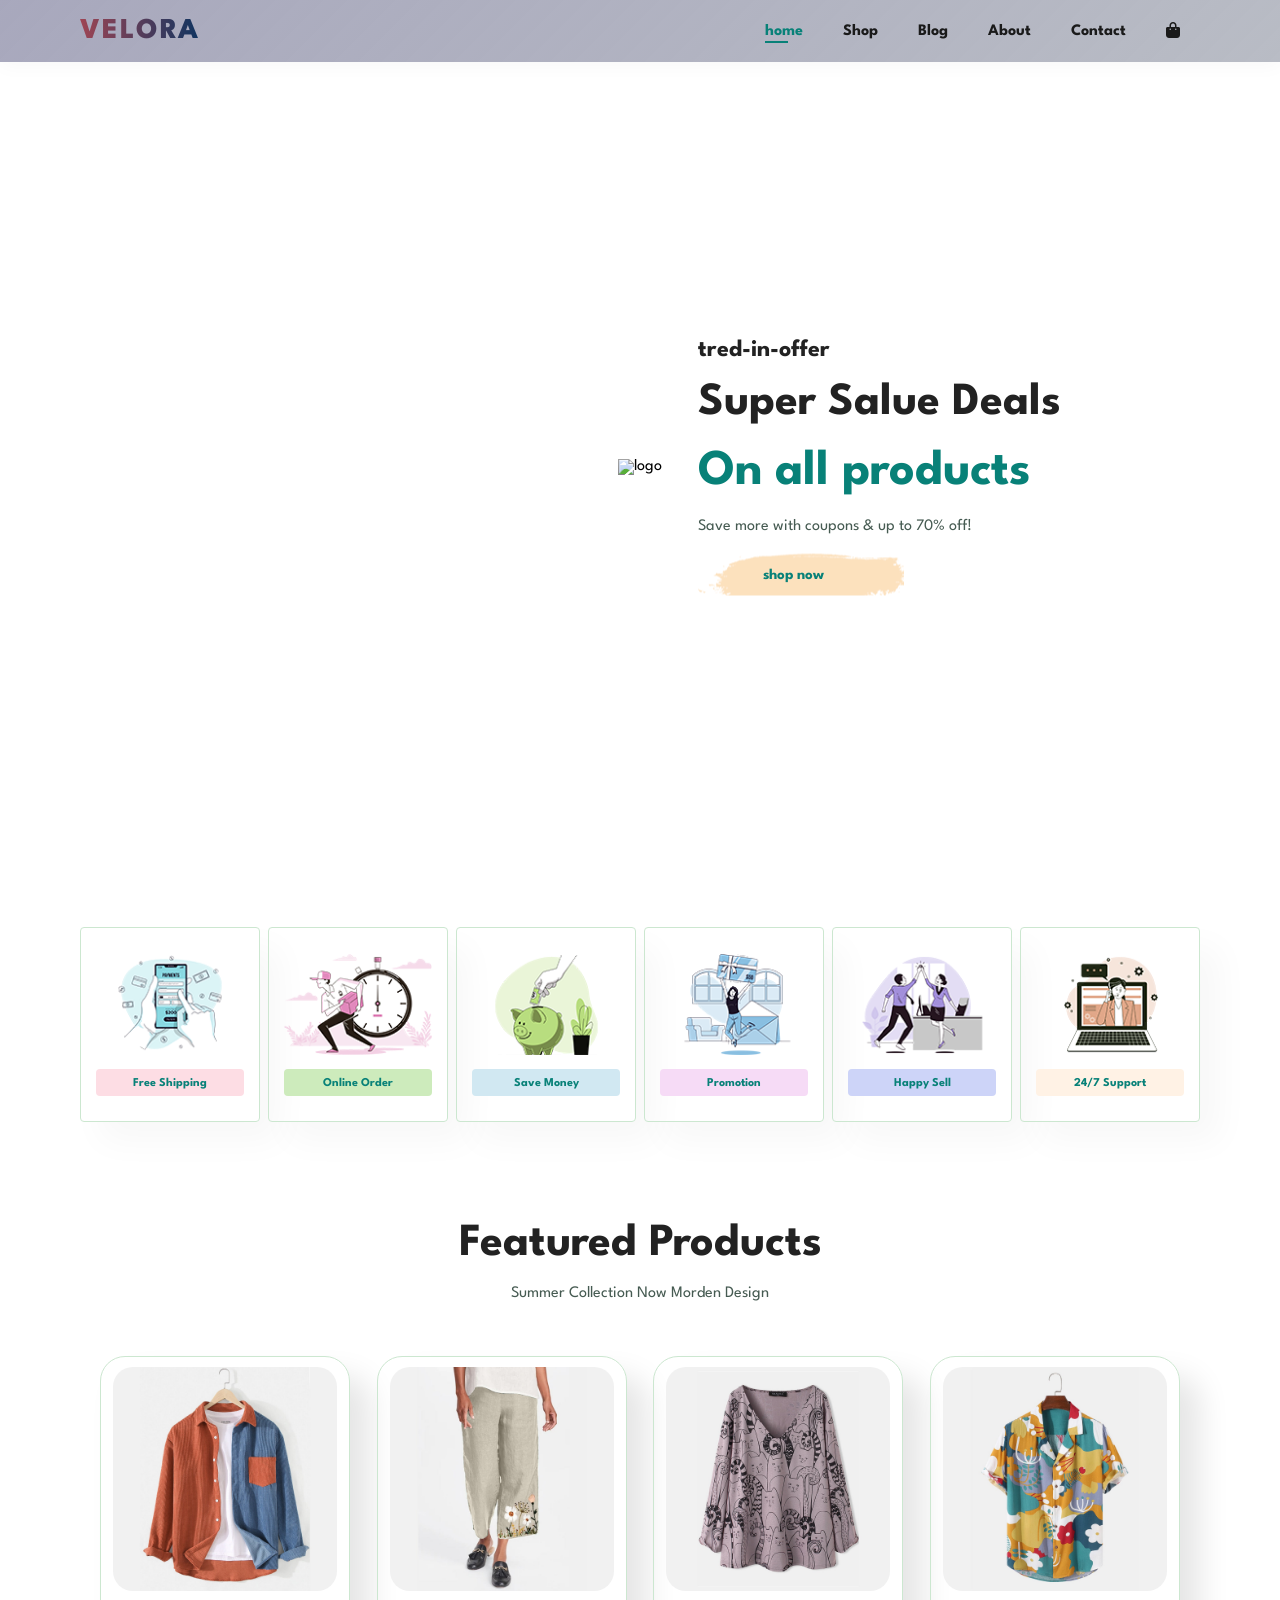
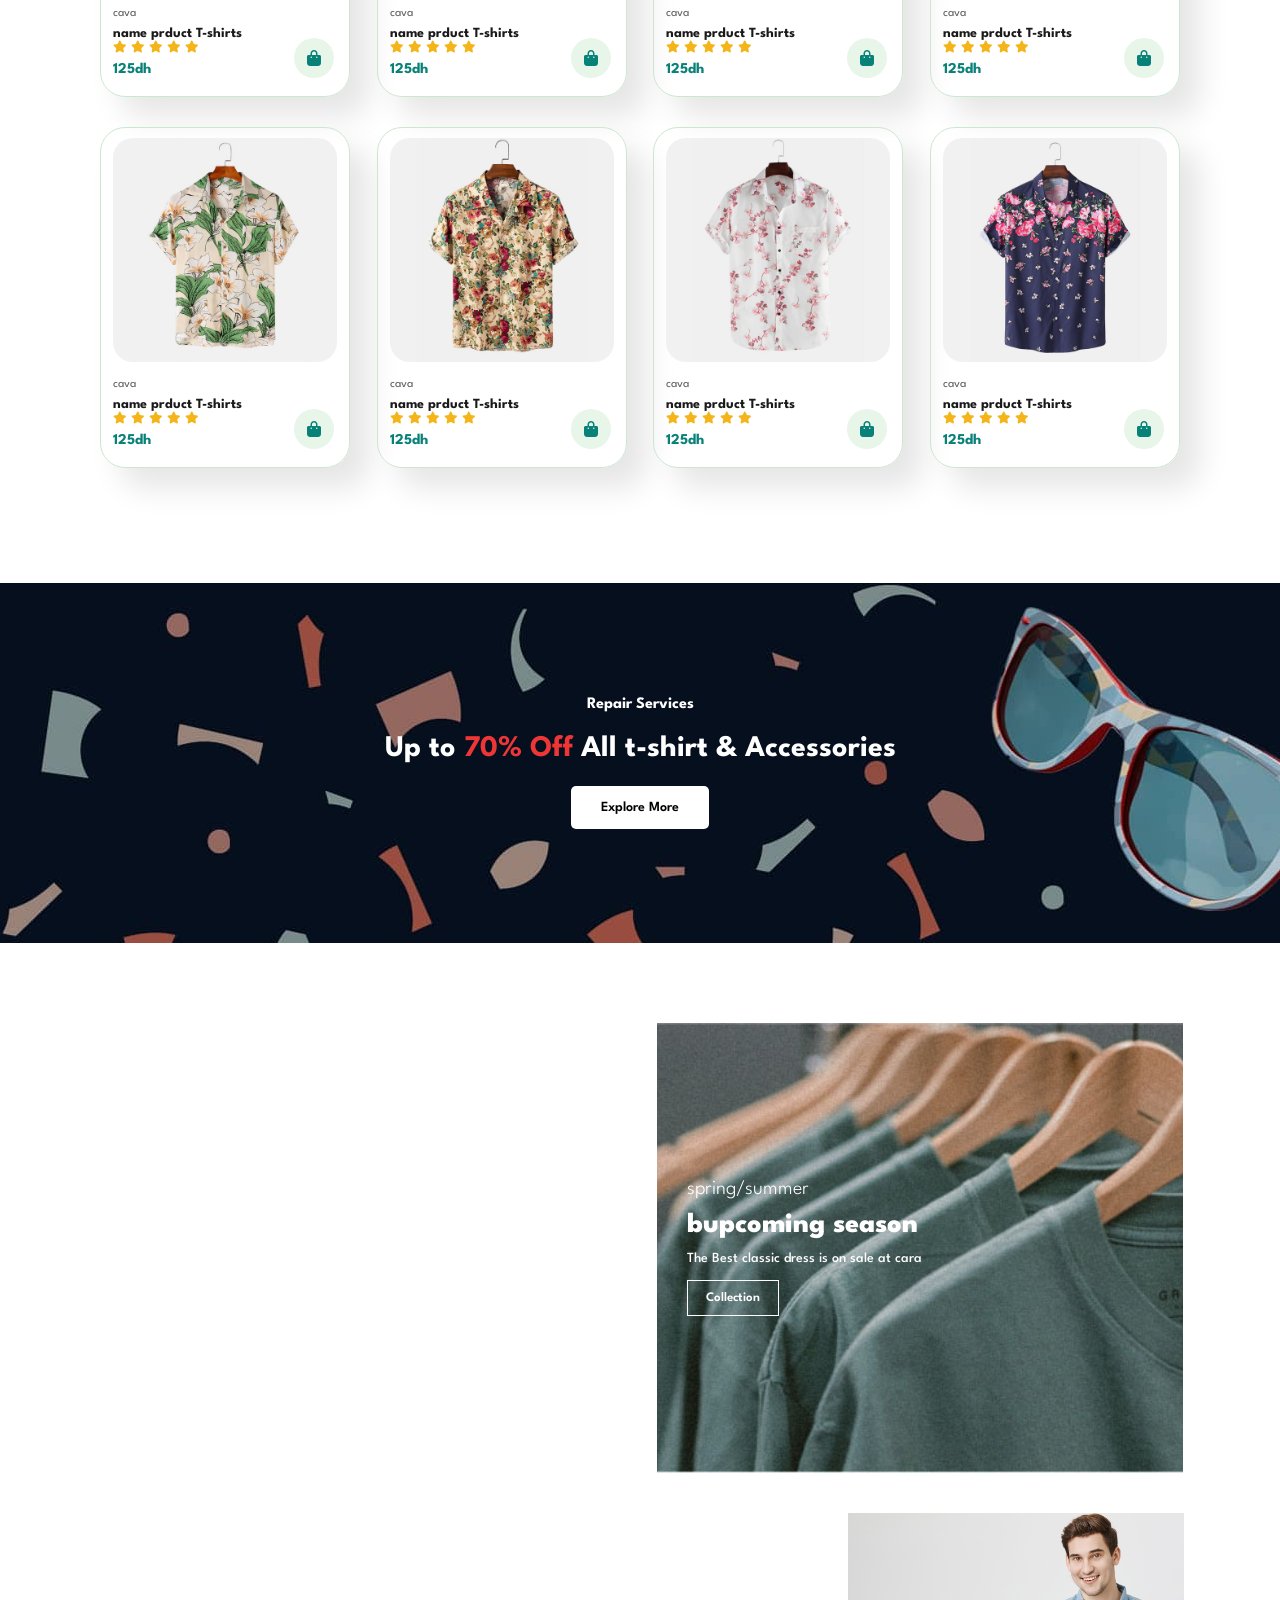
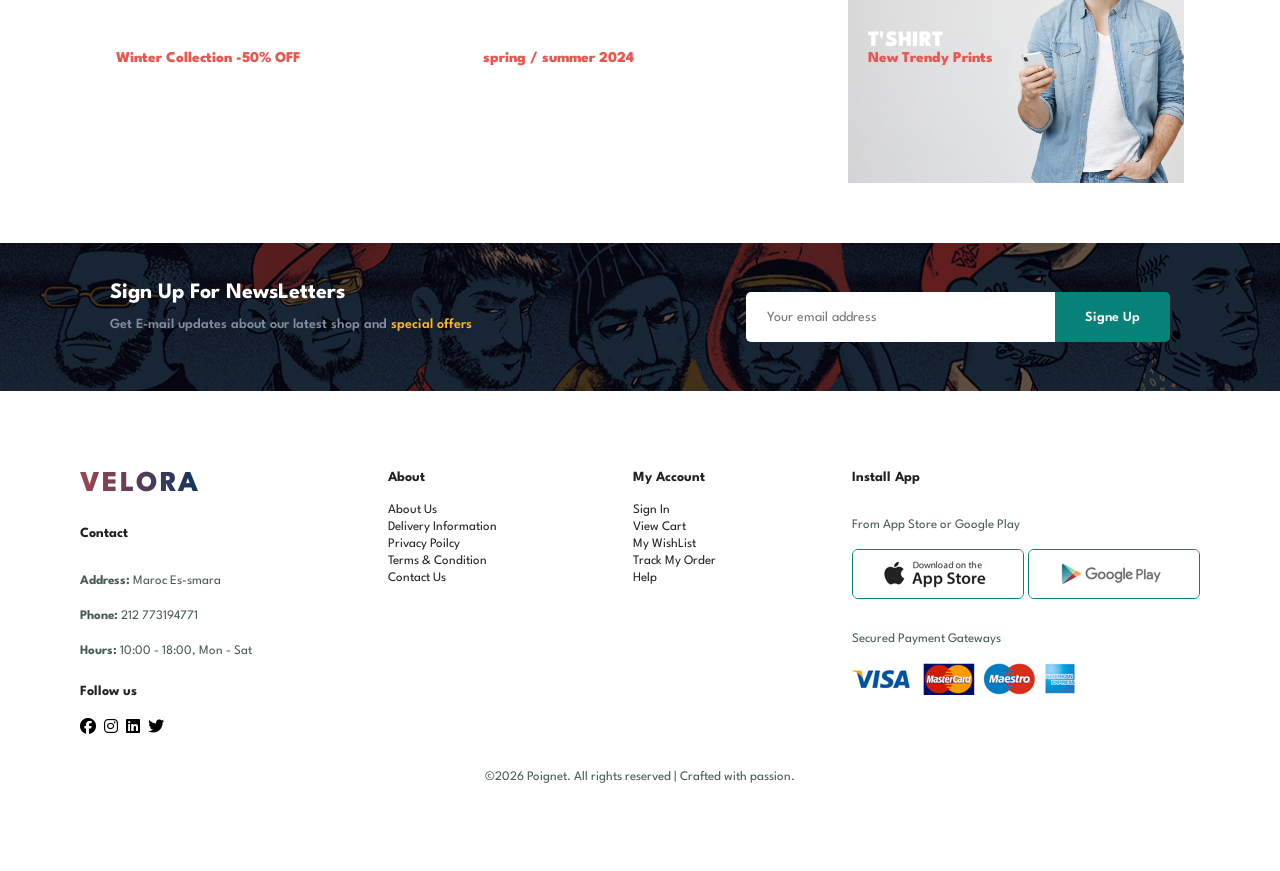
==== MarketHub/index.html @ 538d45f8 "VELORA" ====
<!DOCTYPE html>
<html lang="en">
  <head>
    <meta charset="UTF-8" />
    <meta http-equiv="X-UA-Compatible" content="IE=edge" />
    <meta name="viewport" content="width=device-width, initial-scale=1.0" />
    <title>Market hub</title>
    <!-- font-awesome cdn -->
    <link
      rel="stylesheet"
      href="https://cdnjs.cloudflare.com/ajax/libs/font-awesome/6.5.1/css/all.min.css"
    />
    <!-- favicon -->
    <link rel="icon" href="../img/favicon.ico" />
    <!-- css style -->
    <link rel="stylesheet" href="./CSS/style.css" />
  </head>

  <body>
    <!-- Header -->
    <header id="header">
      <a href="#" class="logo">Velora</a>
      <nav>
        <ul id="navbar">
             <li><a class="active" href="index (1).html ">home</a></li>
             <li><a href="subpages/shop.html">Shop</a></li>
             <li><a href="subpages/blog.html">Blog</a></li>
             <li><a href="subpages/about.html">About</a></li>
             <li><a href="subpages/contact.html">Contact</a></li>
             <li><a href="subpages/cart.html">
              <i class="fa-solid fa-bag-shopping head-cart"></i>
            </a></li>
            <a href="#" id="close"><i class="fa-solid fa-xmark"></i></a>

        </ul>
      </nav>
      <div id="mobile">
        <a href="subpages/cart.html">
              <i class="fa-solid fa-bag-shopping head-cart"></i>
        </a>
        <i id="bar" class="fa-solid fa-bars"></i>
      </div>
    </header>
    <!-- Hero Section -->
    <section id="img-slider">
      <div class="slide active">
        <img src="img/img1.jpg" alt="logo">
        <div class="info">
          <h4 class="select-none">tred-in-offer</h4>
          <h2 class="select-none">Super Salue Deals</h2>
          <h1 class="select-none">On all products</h1>
          <p class="select-none">Save more with coupons & up to 70% off!</p>
          <button>shop now</button>
        </div>
      </div>
    </section>
    <!-- Feature Section -->
    <section id="feature" class="section-p1">
      <div class="fe-box">
        <img src="img/features/f1.png" alt="">
        <h6>Free Shipping</h6>
      </div>
      <div class="fe-box">
        <img src="img/features/f2.png" alt="">
        <h6>Online Order</h6>
      </div>
      <div class="fe-box">
        <img src="img/features/f3.png" alt="">
        <h6>Save Money</h6>
      </div>
      <div class="fe-box">
        <img src="img/features/f4.png" alt="">
        <h6>Promotion</h6>
      </div>
      <div class="fe-box">
        <img src="img/features/f5.png" alt="">
        <h6>Happy Sell</h6>
      </div>
      <div class="fe-box">
        <img src="img/features/f6.png" alt="">
        <h6>24/7 Support</h6>
      </div>
    </section>
    <!-- Products -->
    <section id="product1" class="section-p1">
      <h2>Featured Products</h2>
      <p>Summer Collection Now Morden Design</p>
      <div class="pro-container">
        <div class="pro">
          <img src="img/products/f6.jpg" alt="">
          <div class="des">
            <span>cava</span>
            <h5>name prduct T-shirts</h5>
            <div class="star">
              <i class="fa-solid fa-star"></i>
              <i class="fa-solid fa-star"></i>
              <i class="fa-solid fa-star"></i>
              <i class="fa-solid fa-star"></i>
              <i class="fa-solid fa-star"></i>
            </div>
            <h4>125dh</h4>
          </div>
          <a href="subpages/cart.html" class="cart"><i class="fa-solid fa-bag-shopping"></i></a>
        </div>
        <div class="pro">
          <img src="img/products/f7.jpg" alt="">
          <div class="des">
            <span>cava</span>
            <h5>name prduct T-shirts</h5>
            <div class="star">
              <i class="fa-solid fa-star"></i>
              <i class="fa-solid fa-star"></i>
              <i class="fa-solid fa-star"></i>
              <i class="fa-solid fa-star"></i>
              <i class="fa-solid fa-star"></i>
            </div>
            <h4>125dh</h4>
          </div>
          <a href="subpages/cart.html"><i class="fa-solid fa-bag-shopping"></i></a>
        </div>
        <div class="pro">
          <img src="img/products/f8.jpg" alt="">
          <div class="des">
            <span>cava</span>
            <h5>name prduct T-shirts</h5>
            <div class="star">
              <i class="fa-solid fa-star"></i>
              <i class="fa-solid fa-star"></i>
              <i class="fa-solid fa-star"></i>
              <i class="fa-solid fa-star"></i>
              <i class="fa-solid fa-star"></i>
            </div>
            <h4>125dh</h4>
          </div>
          <a href="subpages/cart.html"><i class="fa-solid fa-bag-shopping"></i></a>
        </div>
        <div class="pro">
          <img src="img/products/f1.jpg" alt="">
          <div class="des">
            <span>cava</span>
            <h5>name prduct T-shirts</h5>
            <div class="star">
              <i class="fa-solid fa-star"></i>
              <i class="fa-solid fa-star"></i>
              <i class="fa-solid fa-star"></i>
              <i class="fa-solid fa-star"></i>
              <i class="fa-solid fa-star"></i>
            </div>
            <h4>125dh</h4>
          </div>
          <a href="subpages/cart.html"><i class="fa-solid fa-bag-shopping"></i></a>
        </div>
        <div class="pro">
          <img src="img/products/f2.jpg" alt="">
          <div class="des">
            <span>cava</span>
            <h5>name prduct T-shirts</h5>
            <div class="star">
              <i class="fa-solid fa-star"></i>
              <i class="fa-solid fa-star"></i>
              <i class="fa-solid fa-star"></i>
              <i class="fa-solid fa-star"></i>
              <i class="fa-solid fa-star"></i>
            </div>
            <h4>125dh</h4>
          </div>
          <a href="subpages/cart.html"><i class="fa-solid fa-bag-shopping"></i></a>
        </div>
        <div class="pro">
          <img src="img/products/f3.jpg" alt="">
          <div class="des">
            <span>cava</span>
            <h5>name prduct T-shirts</h5>
            <div class="star">
              <i class="fa-solid fa-star"></i>
              <i class="fa-solid fa-star"></i>
              <i class="fa-solid fa-star"></i>
              <i class="fa-solid fa-star"></i>
              <i class="fa-solid fa-star"></i>
            </div>
            <h4>125dh</h4>
          </div>
          <a href="subpages/cart.html"><i class="fa-solid fa-bag-shopping"></i></a>
        </div>
        <div class="pro">
          <img src="img/products/f4.jpg" alt="">
          <div class="des">
            <span>cava</span>
            <h5>name prduct T-shirts</h5>
            <div class="star">
              <i class="fa-solid fa-star"></i>
              <i class="fa-solid fa-star"></i>
              <i class="fa-solid fa-star"></i>
              <i class="fa-solid fa-star"></i>
              <i class="fa-solid fa-star"></i>
            </div>
            <h4>125dh</h4>
          </div>
          <a href="subpages/cart.html"><i class="fa-solid fa-bag-shopping"></i></a>
        </div>
        <div class="pro">
          <img src="img/products/f5.jpg" alt="">
          <div class="des">
            <span>cava</span>
            <h5>name prduct T-shirts</h5>
            <div class="star">
              <i class="fa-solid fa-star"></i>
              <i class="fa-solid fa-star"></i>
              <i class="fa-solid fa-star"></i>
              <i class="fa-solid fa-star"></i>
              <i class="fa-solid fa-star"></i>
            </div>
            <h4>125dh</h4>
          </div>
          <a href="subpages/cart.html"><i class="fa-solid fa-bag-shopping"></i></a>
        </div>
      </div>
    </section>
    <!-- Call to Action -->
    <section id="banner" class="section-m1">
      <h4>Repair Services</h4>
      <h2>Up to<span> 70% Off</span> All t-shirt & Accessories</h2>
      <button class="normal">Explore More</button>
    </section>
    <!--Small Banner  -->
    <section id="sm-banner" class="section-p1">
      <div class="banner-box">
        <h4>crazy deals</h4>
        <h2>buy 1 get 1 free</h2>
        <span>The Best classic dress is on sale at cara</span>
        <button class="white">Learn More</button>
      </div>
      <div class="banner-box">
        <h4>spring/summer</h4>
        <h2>bupcoming season</h2>
        <span>The Best classic dress is on sale at cara</span>
        <button class="white">Collection</button>
      </div>
    </section>
    <!-- Feauture Banner -->
    <section id="banner3">
      <div class="banner-box">
        <h4>SEASON SALE</h4>
        <h3>Winter Collection -50% OFF</h3>
      </div>
      <div class="banner-box">
        <h4>NEW FOOTWEAR COLLECTION</h4>
        <h3>spring / summer 2024</h3>
      </div>
      <div class="banner-box">
        <h4>T'SHIRT</h4>
        <h3>New Trendy Prints</h3>
      </div>
    </section>
    <!-- NewsLetter -->
    <section id="newsletter" class="section-p1 section-m1">
      <div class="newstext">
        <h4>Sign Up For NewsLetters</h4>
      <p>Get E-mail updates about our latest shop and 
        <span>special offers</span></p>
      </div>
      <form class="form">
        <input type="email" placeholder="Your email address">
        <button class="normal" type="submit">Signe Up</button>
      </form>

    </section>
    <!-- Footer Deja wajd hit fih bzaf tl content -->
    <footer class="section-p1">
      <div class="col">
        <a href="#" class="logo">Velora</a>
        <h4>Contact</h4>
        <p>
          <strong>Address:</strong> Maroc Es-smara
        </p>
        <p><strong>Phone:</strong> 212 773194771</p>
        <p><strong>Hours:</strong> 10:00 - 18:00, Mon - Sat</p>

        <div class="follow">
          <h4>Follow us</h4>
          <div class="icon">
            <i class="fa-brands fa-facebook" aria-hidden="true"></i>
            <i class="fa-brands fa-instagram" aria-hidden="true"></i>
            <i class="fa-brands fa-linkedin" aria-hidden="true"></i>
            <i class="fa-brands fa-twitter" aria-hidden="true"></i>
          </div>
        </div>
      </div>

      <div class="col">
        <h4>About</h4>
        <a href="./subpages/about.html">About Us</a>
        <a href="./subpages/blog.html">Delivery Information</a>
        <a href="./subpages/blog.html">Privacy Poilcy</a>
        <a href="./subpages/blog.html">Terms &amp; Condition</a>
        <a href="./subpages/contact.html">Contact Us</a>
      </div>
      <div class="col">
        <h4>My Account</h4>
        <a href="#newsLetter">Sign In</a>
        <a href="./subpages/cart.html">View Cart</a>
        <a href="./subpages/shop.html">My WishList</a>
        <a href="./subpages/sproduct.html">Track My Order</a>
        <a href="./subpages/contact.html">Help</a>
      </div>

      <div class="col install">
        <h4>Install App</h4>
        <p>From App Store or Google Play</p>
        <div class="row">
          <img src="./img/pay/app.jpg" alt="app" />
          <img src="./img/pay/play.jpg" alt="play" />
        </div>
        <p>Secured Payment Gateways</p>
        <img src="./img/pay/pay.png" alt="pay" />
      </div>
      <div class="copyright">
        <p>©2026 Poignet. All rights reserved | Crafted with passion.</p>
      </div>
    </footer>
  </body>
</html>
---- MarketHub/CSS/style.css ----
/* google font */
@import url('https://fonts.googleapis.com/css2?family=Spartan:wght@100;200;300;400;500;600;700;800;900&display=swap');

:root {
  --primary-color: #088178;  
}

* {
  margin: 0;
  padding: 0;
  box-sizing: border-box;
  font-family: 'Spartan', sans-serif;
}

html {
  scroll-behavior: smooth;
}

/********** Global Styles ************/

h1 {
  font-size: 3.125rem;
  line-height: 4rem;
  color: #222;
}

h2 {
  font-size: 2.875rem;
  line-height: 3.375rem;
  color: #222;
}

h4 {
  font-size: 1.5rem;
  color: #222;
}

h6 {
  font-weight: 700;
  font-size: 12px;
}

p {
  font-size: 16px;
  color: #465b52;
  margin: 15px 0 20px 0;
}

a {
  text-decoration: none;
}

.section-p1 {
  padding: 40px 80px;
}

.section-m1 {
  margin: 40px 0;
}

button.normal {
  font-size: 14px;
  font-weight: 600;
  padding: 15px 30px;
  color: #000;
  background-color: #fff;
  border-radius: 5px;
  cursor: pointer;
  border: none;
  outline: none;
  transition: all 0.3s ease;
}

button.white {
  font-size: 13px;
  font-weight: 600;
  padding: 11px 18px;
  color: #ffffff;
  background-color: transparent;
  cursor: pointer;
  border: 1px solid white;
  outline: none;
  transition: all 0.3s ease;
}

/* header section */
#header{
  display: flex;
  justify-content: space-between;
  align-items: center;
  padding: 18px 80px;
  background: linear-gradient(135deg,#58588085,#16213e4d);
  box-shadow: 0 4px 20px rgba(0, 0, 0, 0.03);
  position: sticky;
  top: 0;
  left: 0;
  z-index: 999;
}
.logo{
  font-size: 1.8rem;
  text-decoration: none;
  font-weight: 800;
  background: linear-gradient(90deg,#9e4554,#0f3460);
  text-transform: uppercase;
  letter-spacing: 2px;
  -webkit-background-clip: text;
  -webkit-text-fill-color: transparent;
}
/*navbar*/
#navbar{
  display: flex;
  justify-content: center;
  align-items: center;
}

#navbar li{
  list-style: none;
  padding: 0 20px;
  position: relative;
}

#navbar li a{
  font-size: 1rem;
  font-weight: 700;
  color:#1a1a1a ;
  transition: all 0.3s ease;
}

#navbar li a:hover,
#navbar li a.active{
  color: var(--primary-color);
}

#navbar li a:hover::after,
#navbar li a.active::after{
  content: '';
  width: 30%;
  height: 2px;
  position: absolute;
  bottom: -4px;
  left: 20px;
  background-color: var(--primary-color);
}

.head-cart{
  font: 1.3rem;
}

#mobile{
  display: none;
}

#close{
  display: none;
}
/* hero section */
#img-slider{
  height: 90vh;
  width: 100%;
  display: flex;
  justify-content: center;
  align-items: center;
  position: relative;
  overflow: hidden;
}
#img-slider .slide img{
  object-fit: cover;
  width: 100vw;
  height: 100vh;
  object-position: top right;
  position: relative;
}
#img-slider .slide .info{
  position: absolute;
  top: 50%;
  transform: translateY(-50%);
  display: flex;
  flex-direction: column;
  align-items: flex-start;
  justify-content: center;
  z-index: 1;
  padding: 0 80px;
}
.select-none{
  user-select: none;
}
#img-slider .slide .info h4{
  padding-bottom: 15px;
}

#img-slider .slide .info h1{
  color: var(--primary-color);
  padding-top: 10px;
}
#img-slider .slide .info button{
  background: url(../img/button.png);
  background-color: transparent;
  color: var(--primary-color);
  border: 0;
  padding: 14px 80px 14px 65px;
  font-size: 15px;
  font-weight: 700;
  cursor: pointer;
}
/*feature section*/
#feature{
  display: flex;
  justify-content: space-between;
  align-items: center;
  flex-wrap: wrap;
}
#feature .fe-box{
  width: 180px;
  text-align: center;
  padding: 25px 15px;
  box-shadow: 20px 20px 34px rgba(0, 0, 0, 0.03);
  border: 1px solid #cce7d0;
  border-radius: 4px;
  margin: 15px 0;
  cursor: pointer;
  transition: all 0.3s linear;
}
#feature .fe-box:hover{
  box-shadow: 10px 10px 54px rgba(70, 62, 212, 0.1);
  
}

#feature .fe-box img{
  width: 100%;
  margin-bottom: 10px;
}
#feature .fe-box h6{
  padding: 9px 8px 6px;
  background-color: #fddde4;
  border-radius: 4px;
  color: var(--primary-color);
  line-height: 1;
}
#feature .fe-box:nth-child(2) h6{
  background-color: #cdebbc;
}
#feature .fe-box:nth-child(3) h6{
  background-color: #d1e8f2;
}
#feature .fe-box:nth-child(4) h6{
  background-color: #f6dbf6;
}
#feature .fe-box:nth-child(5) h6{
  background-color: #cdd4f8;
}
#feature .fe-box:nth-child(6) h6{
  background-color: #fff2e5;
}
/* product section */
#product1{
  text-align: center;
}
#product1 .pro-container{
  padding: 20px;
  display: flex;
  justify-content: space-between;
  align-items: center;
  flex-wrap: wrap;
}
#product1 .pro-container .pro{
  width: 23%;
  min-width: 250px;
  padding: 10px 12px;
  border: 1px solid #cce7d0;
  border-radius: 25px;
  cursor: pointer;
  box-shadow: 20px 20px 30px rgba(0, 0, 0, 0.1);
  margin: 15px 0;
  transition: all 0.3s linear;
  position: relative;
}
#product1 .pro-container .pro:hover{
  box-shadow:20px 20px 30px rgba(0, 0, 0, 0.14) ;
}
#product1 .pro-container .pro img{
  width: 100%;
  border-radius: 20px;
}
#product1 .pro .des{
  text-align: start;
  padding: 10px 0;

}
#product1 .pro .des span{
  color: #606063;
  font-size: 12px;
}

#product1 .pro .des h5{
  padding-top: 7px;
  color: #1a1a1a;
  font-size: 14px;
}
#product1 .pro .des i{
  font-size: 12px;
  color: rgb(243, 181, 25);
}
#product1 .pro .des h4{
  padding-top: 7px;
  font-size: 15px;
  font-weight: 700;
  color: var(--primary-color);
}
#product1 .pro a i{
   width: 40px;
   height: 40px;
   line-height: 40px;
   background-color:#e8f6ea;
   color: var(--primary-color);
   border-radius: 50px;
   position: absolute;
   bottom: 18px;
   right: 15px;
}
/* call to action*/
#banner{
  background: url(../img/banner/b2.jpg) center/cover;
  width: 100%;
  height: 40vh;
  text-align: center;
  display: flex;
  flex-direction: column;
  align-items: center;
  justify-content: center;
}
#banner h4{
  color: white;
  font-size: 16px;
}

#banner h2{
  color: white;
  font-size: 30px;
  padding: 10px 0;

}

#banner h2 span{
  color: #ef3636;
}
#banner .normal{
  transition: all 0.3s ease;
}
#banner .normal:hover{
  background-color: var(--primary-color);
  color: white;
}

/* small banner*/
#sm-banner{
  display: flex;
  justify-content: space-around;
  flex-wrap: wrap;
}
#sm-banner .banner-box{
  background: url(../img/img1.jpg) center/cover;
  height: 50vh;
  min-width: 47%;
  display: flex;
  flex-direction: column;
  align-items: flex-start;
  justify-content: center;
  padding: 30px;
}
#sm-banner .banner-box:nth-child(2){
  background: url(../img/banner/b10.jpg) center/cover;
}

#sm-banner .banner-box h4{
  color: white;
  font-size: 20px;
  font-weight: 300;
}

#sm-banner .banner-box h2{
  color: white;
  font-size: 28px;
  font-weight: 800;
}

#sm-banner .banner-box span{
  color: white;
  font-size: 14px;
  font-weight: 500;
  padding-bottom: 15px;
}

#sm-banner .banner-box:hover button{
  background-color: var(--primary-color);
  border: 1px solid var(--primary-color);
  color: white;
}
/* banner 3 section*/
#banner3{
  display: flex;
  justify-content: space-around;
  flex-wrap: wrap;
  padding: 0 80px;
}
#banner3 .banner-box{
  background: url(../img/img4.jpg) center/cover;
  height: 30vh;
  min-width: 30%;
  display: flex;
  flex-direction: column;
  justify-content: center;
  align-items: flex-start;
  padding: 20px;
  margin-bottom: 20px;
}
#banner3 .banner-box h4{
  color: white;
  font-weight: 900;
  font-size: 22px;
}

#banner3 .banner-box h3{
  color: #ec544e;
  font-weight: 800;
  font-size: 15px;
}
#banner3 .banner-box:nth-child(2){
  background: url(../img/img7.jpg) center/cover;
}

#banner3 .banner-box:nth-child(3){
  background: url(../img/img3.jpg) center/cover;
}
/*newletter section*/
#newsletter{
  display: flex;
  justify-content: space-between;
  flex-wrap: wrap;
  align-items: center;
  background: url(../img/banner/b1.jpg) center/cover;
  padding: 40px 110px;
}

#newsletter h4{
  color: white;
  font-weight: 700;
  font-size: 22px;
}

#newsletter p{
  color: #818ea0;
  font-weight: 600;
  font-size: 14px;
}

#newsletter p span{
  color: #ffb727;
}

#newsletter input{
  height: 3.125rem;
  padding: 0 1.25rem;
  font-size: 14px;
  width: 100%;
  border: 1px solid transparent;
  border-radius: 5px 0 0 5px;
  outline: none;
}

#newsletter button{
  background-color: var(--primary-color);
  color: white;
  height: 3.125rem;
  white-space: nowrap;
  border-radius: 0 5px 5px 0;
}
#newsletter .form{
  display: flex;
  width: 40%;
}
/* footer */
footer{
  display: flex;
  flex-wrap: wrap;
  justify-content: space-between;
  margin: 40px 0;
}
footer .col{
  display: flex;
  flex-direction: column;
  align-items: flex-start;
  margin-bottom: 20px;
}

footer .logo{
  cursor: pointer;
  margin-bottom: 30px;
}
footer h4{
  font-size: 14px;
  margin-bottom: 20px;
}

footer p{
  font-size: 13px;
  margin-bottom: 8px;
}

footer a{
  font-size: 13px;
  text-decoration: none;
  color: #222;
  margin-bottom: 5px;
}
footer .follow{
  margin-top: 20px;
}

footer .follow i{
  counter-reset: #465b52;
  margin-right: 4px;
}

footer .follow i:hover{
   color: var(--primary-color);
}
footer .install .row img{
  border: 1px solid var(--primary-color);
  border-radius: 6px;
  cursor: pointer;
}

footer .install img{
  margin: 10px 0 15px;
}

footer .copyright{
  text-align: center;
  width: 100%;
}
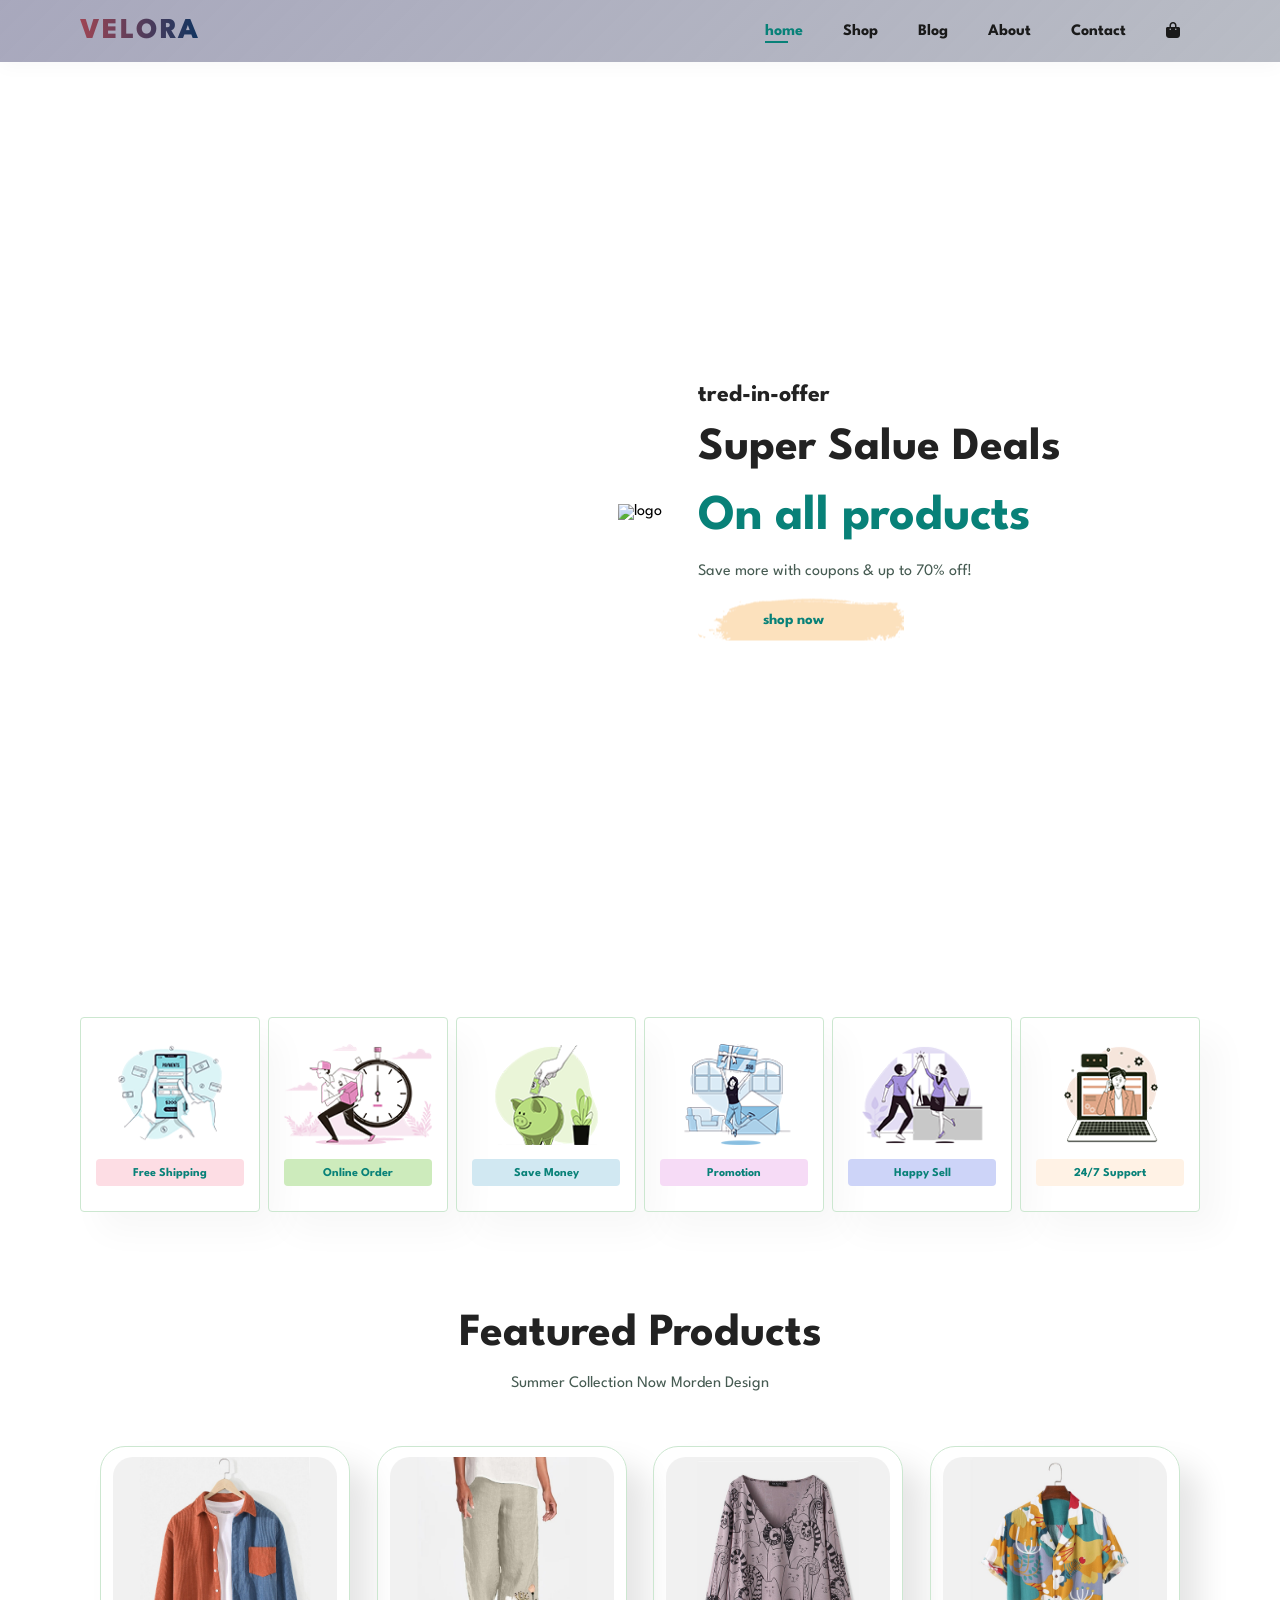
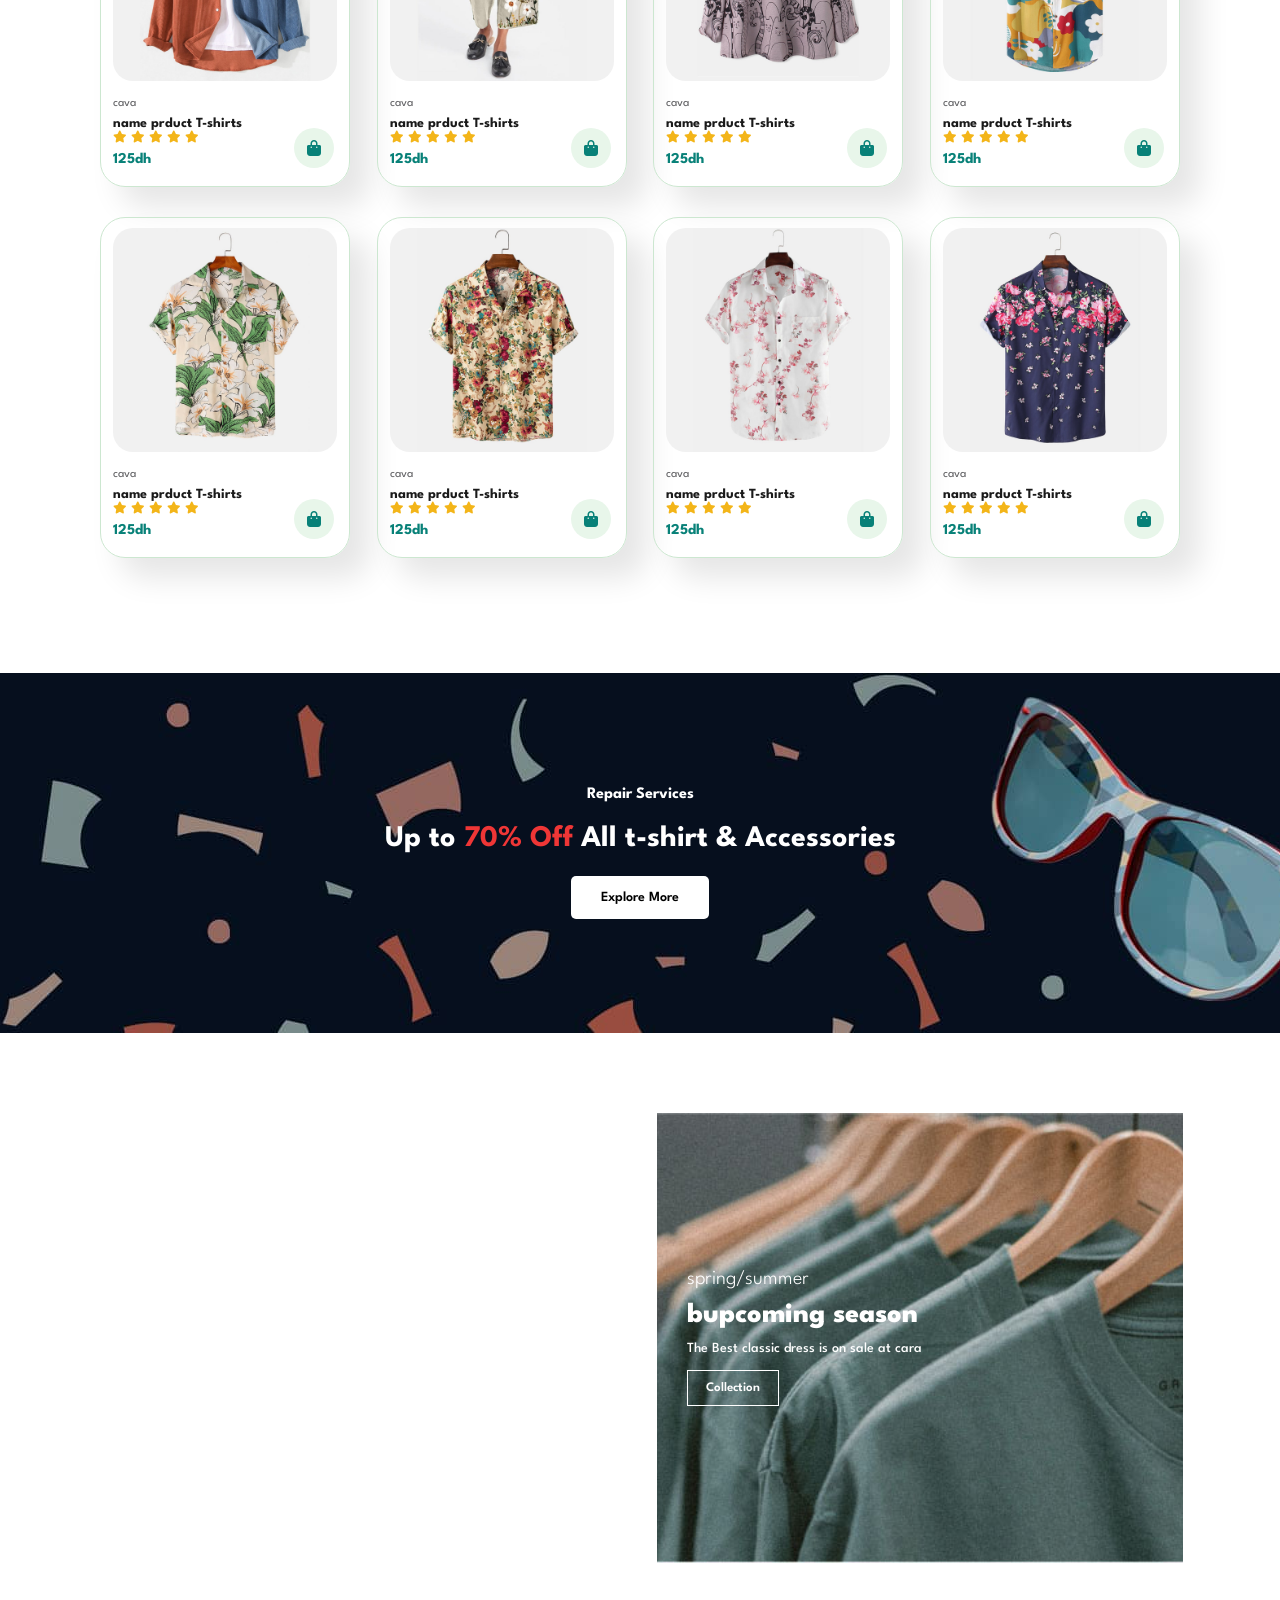
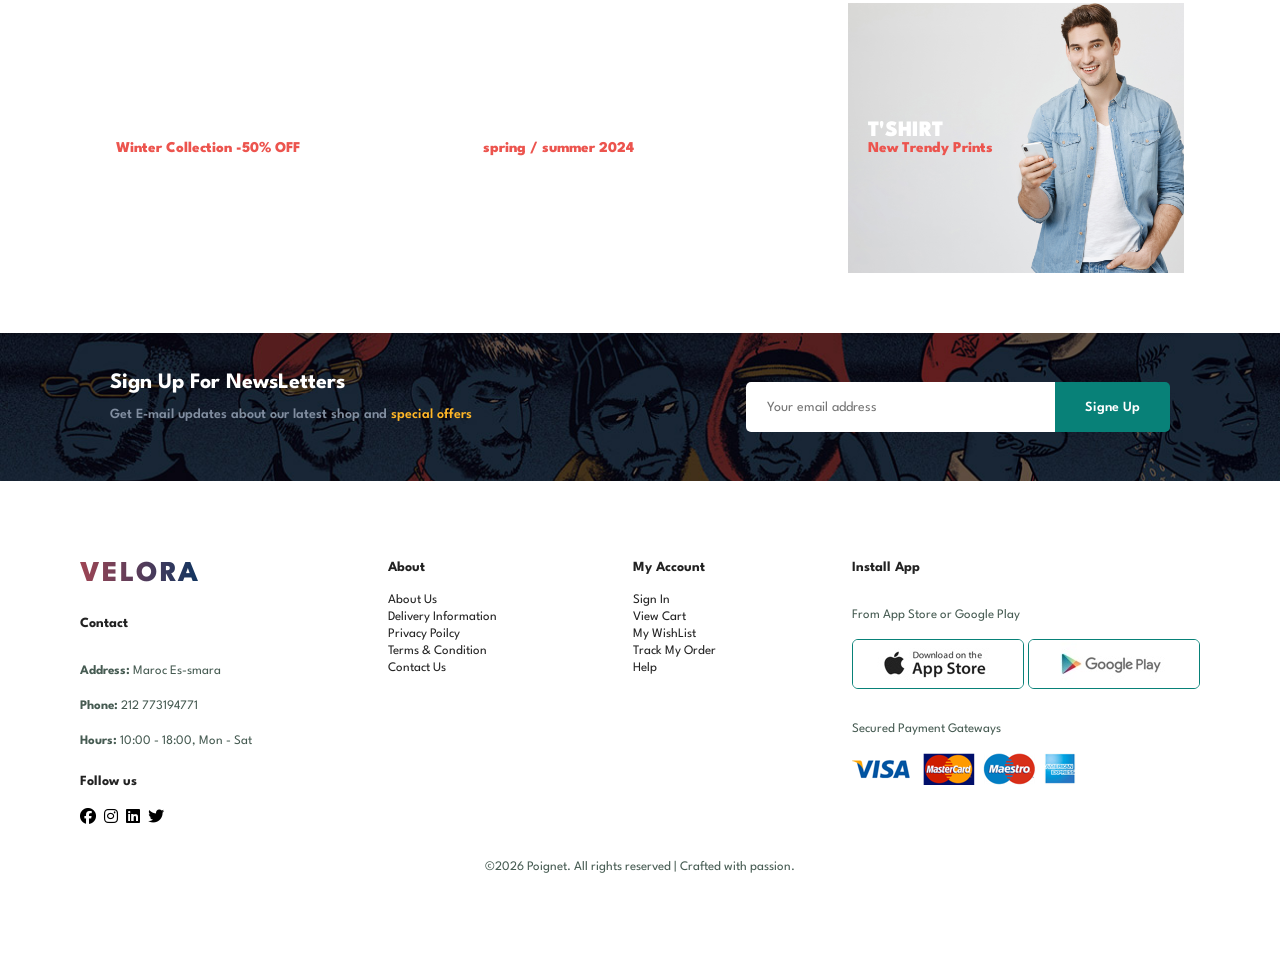
==== commit 2dcf0557: "fixed navbar" ====
--- a/MarketHub/index.html
+++ b/MarketHub/index.html
@@ -14,6 +14,7 @@
     <link rel="icon" href="../img/favicon.ico" />
     <!-- css style -->
     <link rel="stylesheet" href="./CSS/style.css" />
+    <link rel="stylesheet" href="CSS/responsive.css">
   </head>
 
   <body>
@@ -318,5 +319,6 @@
         <p>©2026 Poignet. All rights reserved | Crafted with passion.</p>
       </div>
     </footer>
+    <script src="js/main.js"></script>
   </body>
 </html>
--- a/MarketHub/CSS/style.css
+++ b/MarketHub/CSS/style.css
@@ -155,7 +155,7 @@
 }
 /* hero section */
 #img-slider{
-  height: 90vh;
+  height: 100vh;
   width: 100%;
   display: flex;
   justify-content: center;
--- a/MarketHub/CSS/responsive.css
+++ b/MarketHub/CSS/responsive.css
@@ -0,0 +1,157 @@
+/* IPAD*/
+@media screen and (max-width:799px) {
+    .section-p1{
+        padding: 40px;
+    }
+    #navbar{
+        display: flex;
+        flex-direction: column;
+        justify-content: flex-start;
+        align-items: flex-start;
+        height: 100vh;
+        width: 300px;
+        position: fixed;
+        top: 0;
+        right: -300px;
+        padding: 80px 0 0 10px;
+        box-shadow: 0 40px 60px rgba(0, 0, 0, 0.1);
+        background-color: #e3e6f3;
+        transition: all 0.4s ease;
+    }
+    #navbar.active{
+        right: 0;
+    }
+    #navbar li{
+        margin-bottom: 25px;
+    }
+    #mobile{
+        display: initial;
+    }
+    #mobile i{
+        color: #1a1a1a;
+        font-size: 24px;
+        padding-left: 20px;
+    }
+    #close{
+        display: initial;
+        font-size: 24px;
+        color: #222;
+        position: absolute;
+        top: 30px;
+        left: 30px;
+    }
+    .lg-bag{
+        display: none;
+    }
+    #img-slider .slide .info{
+        padding: 0 40px;
+    }
+    #img-slider .slide img{
+        object-position: top 30% right 30%;
+    }
+    #img-slider .slide .info h4{
+        padding-bottom: 10px;
+    }
+    #feature {
+        justify-content: center;
+    }
+    #feature .fe-box{
+        margin: 15px;
+    }
+    #product1 .pro-container{
+        justify-content: center;
+    }
+    #product1 .pro-container .pro{
+        margin: 15px;
+    }
+
+    #banner{
+        height: 20vh;
+    }
+    #sm-banner .banner-box{
+        min-width: 100%;
+        height: 30vh;
+        margin-bottom: 20px;
+    }
+    #sm-banner .banner-box:nth-child(2){
+        margin-bottom: 0px;
+    }
+
+    #banner3{
+        padding: 0 40px;
+    }
+    #banner3 .banner-box{
+        width: 28%;
+    }
+
+    #newsletter{
+        padding: 40px;
+    }
+    #newsletter .form{
+        width: 70%;
+    }
+    footer{
+        margin: 0;
+    }
+}
+/* mobile*/
+@media screen and (max-width:477px) {
+    #header{
+        padding: 10px 30px;
+    }
+    #navbar{
+        width: 250px;
+    }
+    .section-p1{
+        padding: 20px;
+    }
+    #img-slider .slide .info{
+        padding: 0 20px;
+    }
+    #img-slider .slide .info h4{
+        padding-bottom: 7px;
+    }
+    #img-slider .slide .info h1{
+        line-height: 1;
+    }
+    h1{
+        font-size: 38px;
+    }
+    h2{
+        font-size: 32px;
+    }
+    #feature{
+        justify-content: space-around;
+    }
+    #feature .fe-box{
+        width: 150px;
+        margin: 0 0 15px 0;
+    }
+    #product1 .pro-container .pro{
+        width: 100%;
+    }
+    #banner{
+        height: 40vh;
+    }
+    #sm-banner .banner-box{
+        height: 40vh;
+    }
+    #sm-banner .banner-box:nth-child(2){
+        margin-top: 20px;
+    }
+    #banner3{
+        padding: 0 20px;
+    }
+    #banner3 .banner-box{
+        width: 100%;
+    }
+    #newsletter{
+        padding: 40px 20px;
+    }
+    #newsletter .form{
+        width: 100%;
+    }
+    footer .copyright{
+        text-align: start;
+    }
+}
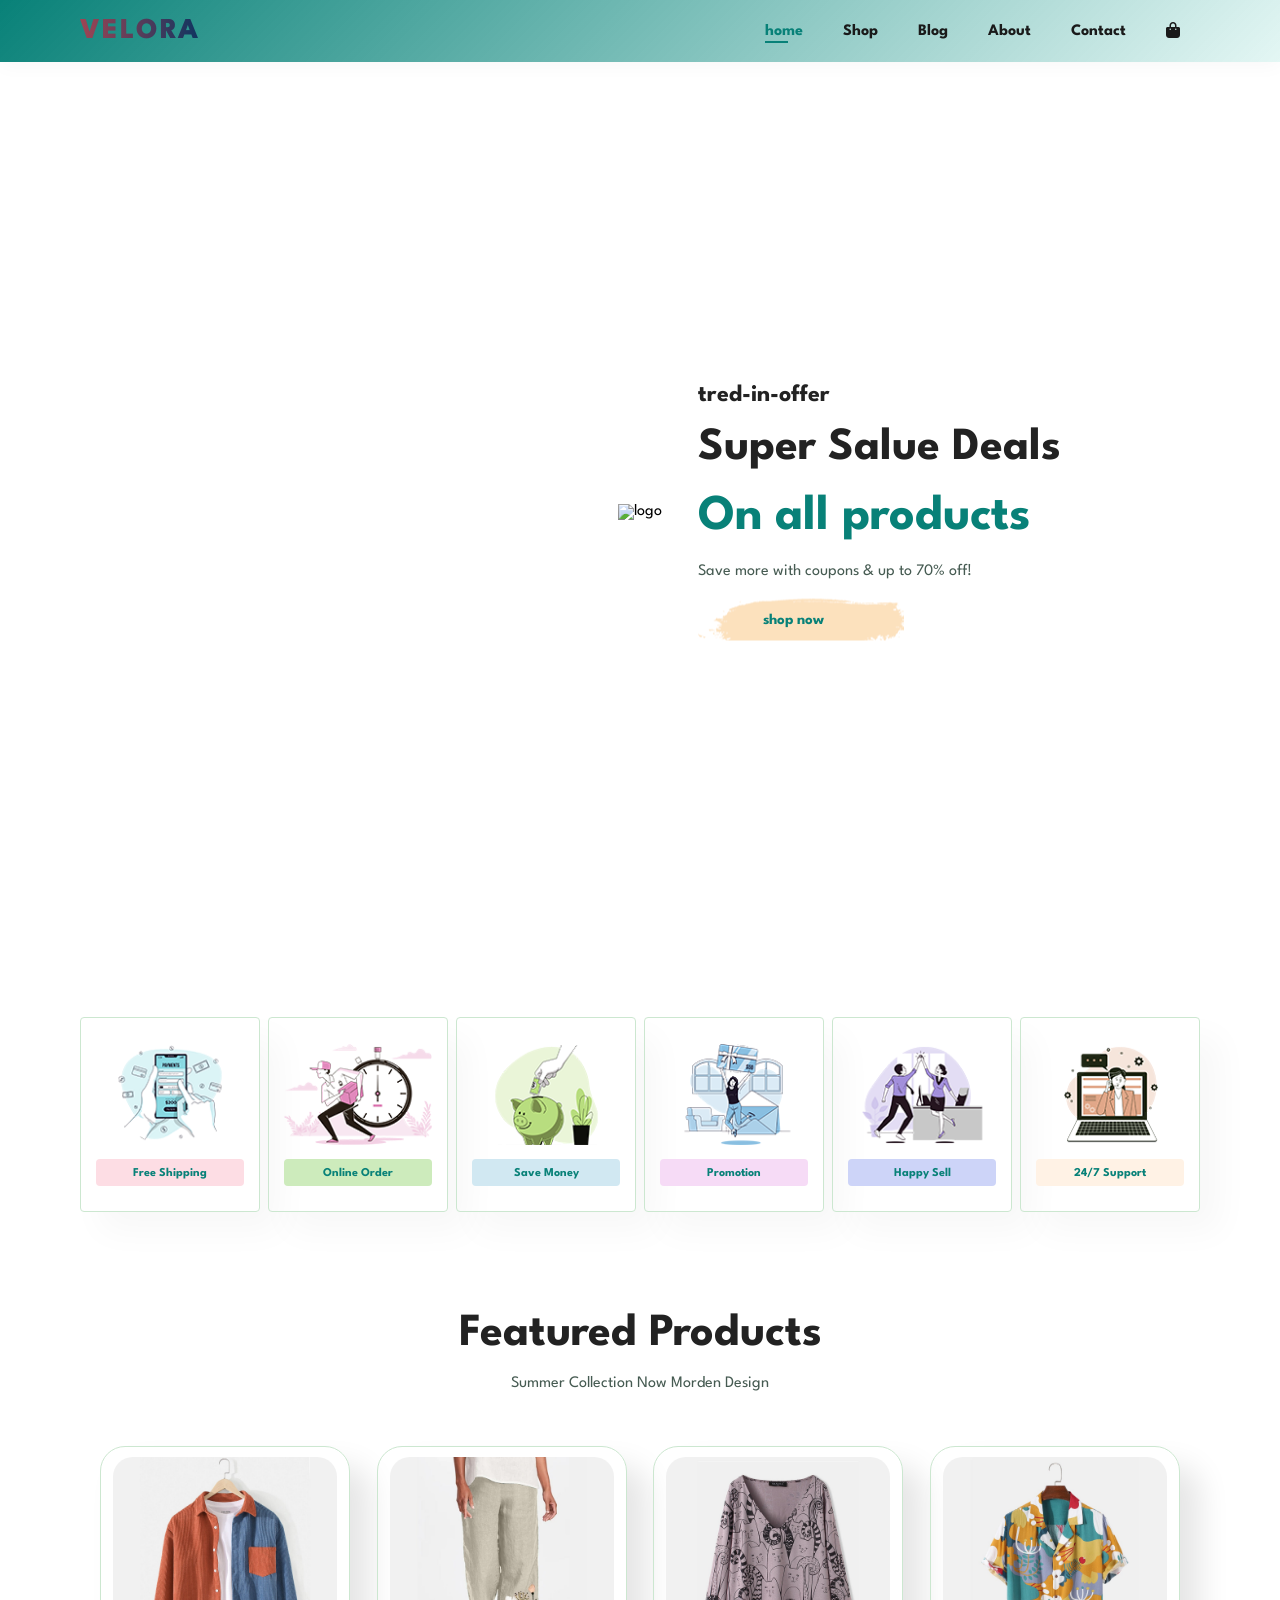
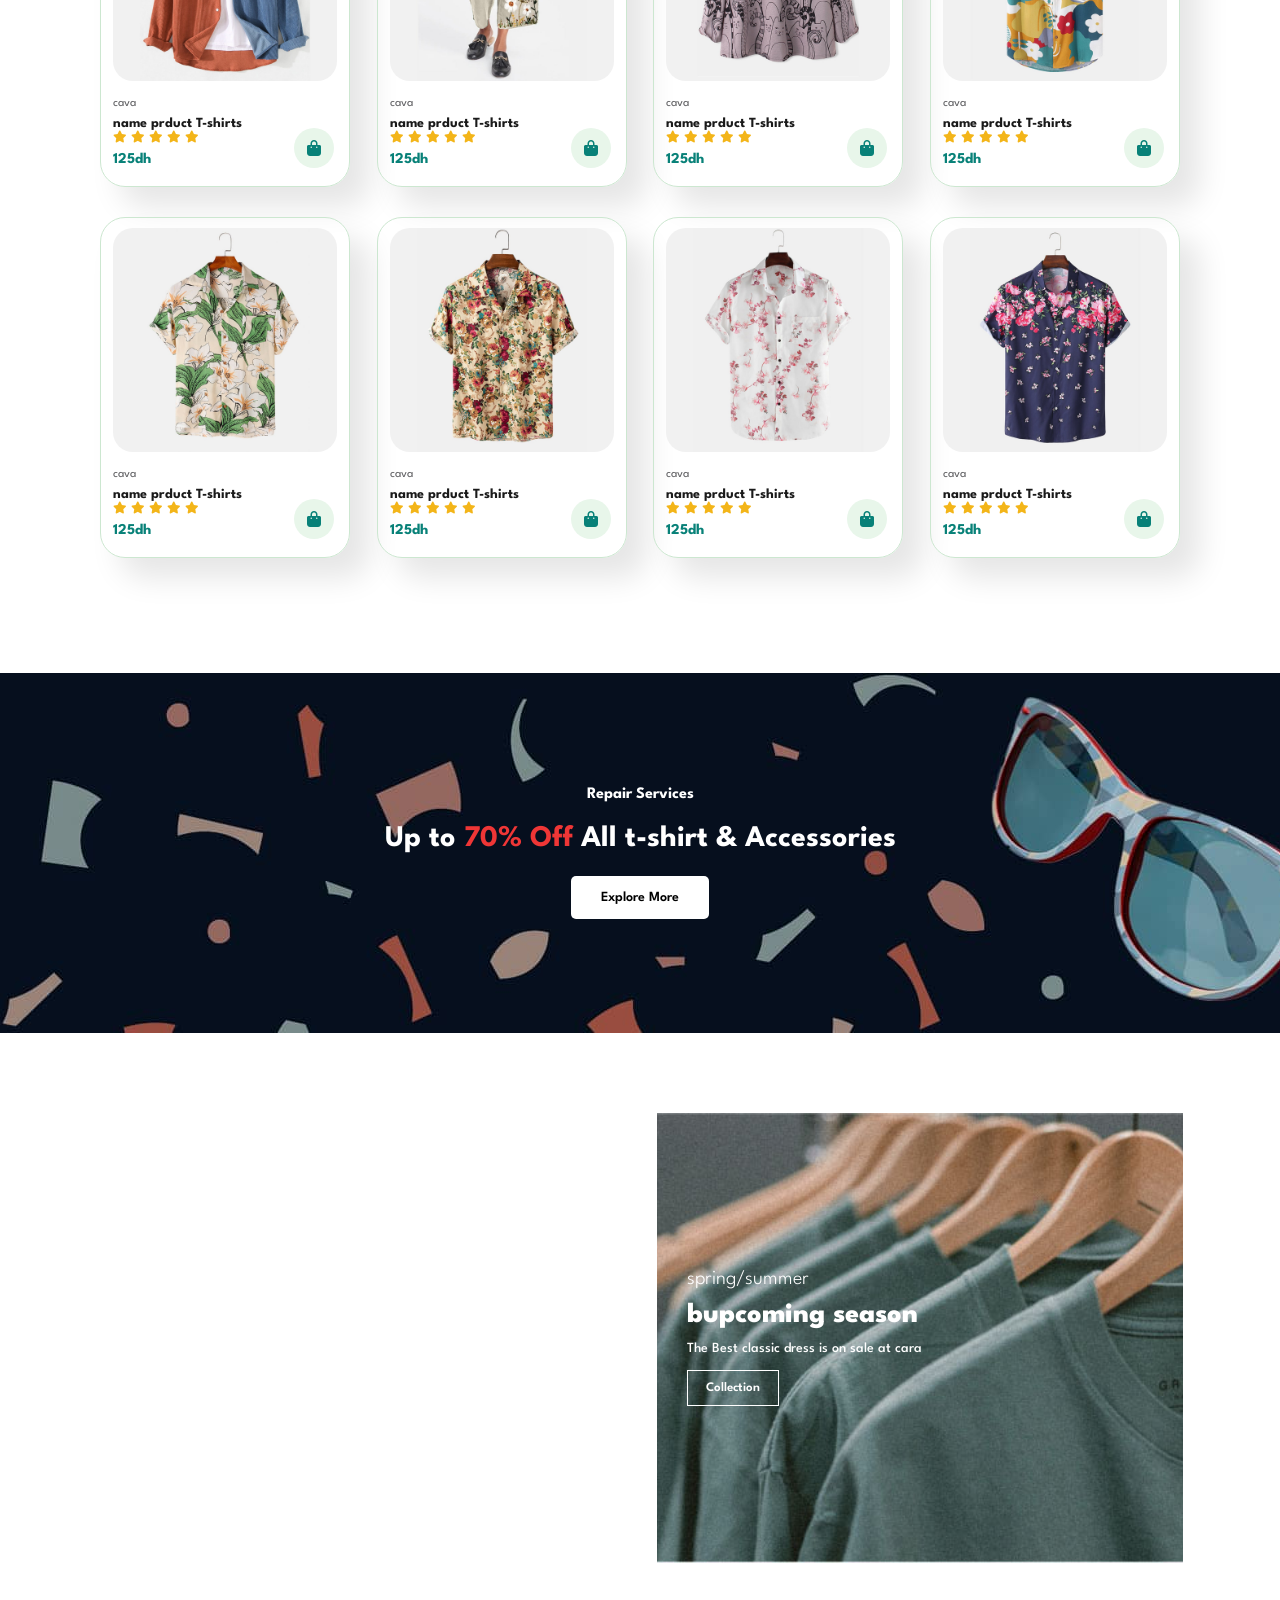
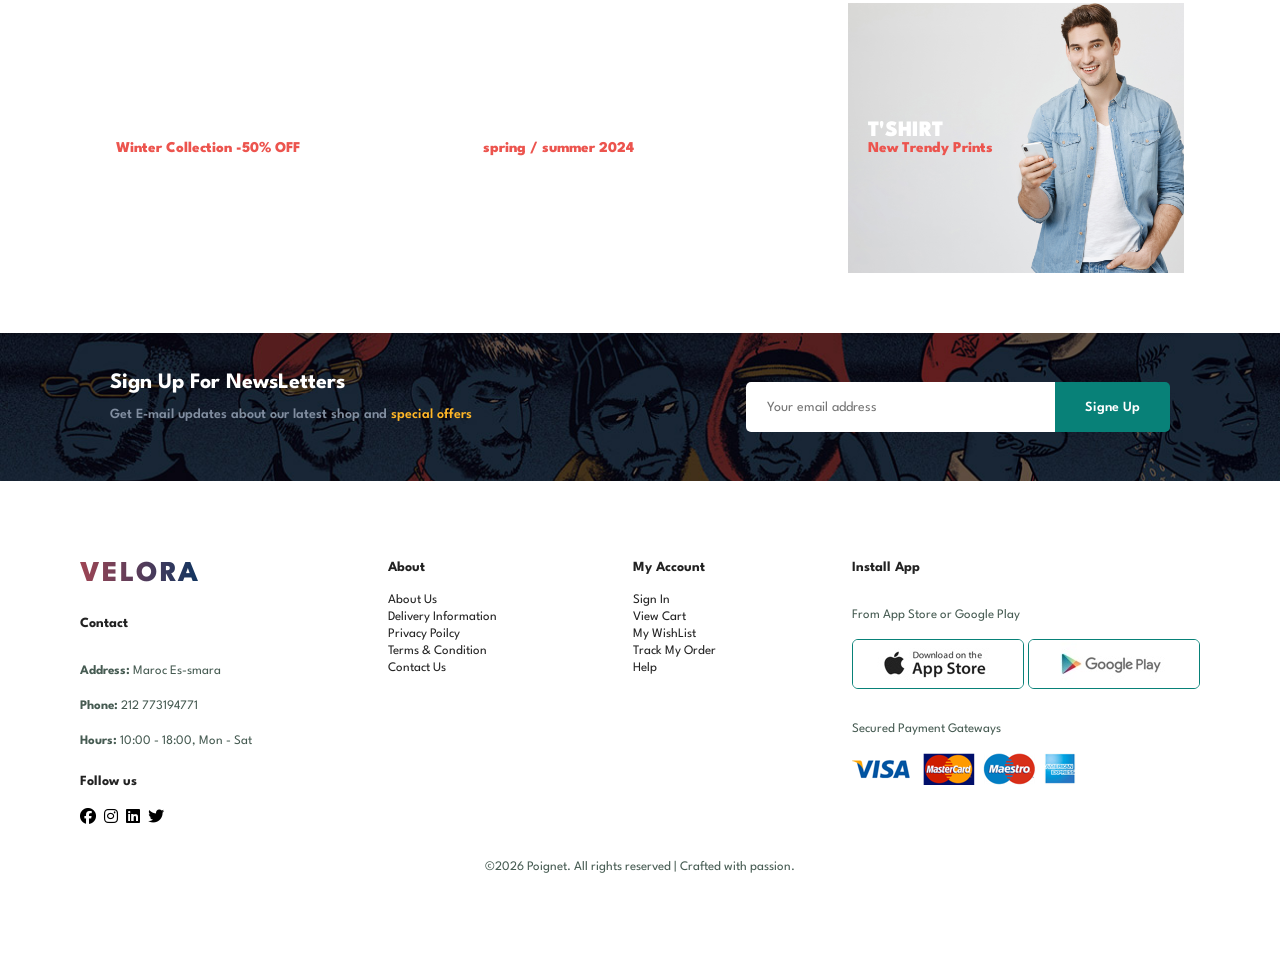
==== commit 398461b3: "ajoute page shop et details de product" ====
--- a/MarketHub/index.html
+++ b/MarketHub/index.html
@@ -4,7 +4,7 @@
     <meta charset="UTF-8" />
     <meta http-equiv="X-UA-Compatible" content="IE=edge" />
     <meta name="viewport" content="width=device-width, initial-scale=1.0" />
-    <title>Market hub</title>
+    <title>Velora</title>
     <!-- font-awesome cdn -->
     <link
       rel="stylesheet"
@@ -23,7 +23,7 @@
       <a href="#" class="logo">Velora</a>
       <nav>
         <ul id="navbar">
-             <li><a class="active" href="index (1).html ">home</a></li>
+             <li><a class="active" href="index.html">home</a></li>
              <li><a href="subpages/shop.html">Shop</a></li>
              <li><a href="subpages/blog.html">Blog</a></li>
              <li><a href="subpages/about.html">About</a></li>
@@ -319,6 +319,14 @@
         <p>©2026 Poignet. All rights reserved | Crafted with passion.</p>
       </div>
     </footer>
+    <script>
+      let pro=document.getElementsByClassName("pro");
+      for(let i=0; i<pro.length;i++){
+          pro[i].addEventListener("click",()=>{
+              window.location.href="subpages/sproduct.html";
+          })
+      }
+    </script>
     <script src="js/main.js"></script>
   </body>
 </html>
--- a/MarketHub/CSS/style.css
+++ b/MarketHub/CSS/style.css
@@ -89,7 +89,7 @@
   justify-content: space-between;
   align-items: center;
   padding: 18px 80px;
-  background: linear-gradient(135deg,#58588085,#16213e4d);
+  background: linear-gradient(135deg,var(--primary-color),#beebe56b);
   box-shadow: 0 4px 20px rgba(0, 0, 0, 0.03);
   position: sticky;
   top: 0;
@@ -537,4 +537,88 @@
 footer .copyright{
   text-align: center;
   width: 100%;
-}+}
+/* shop */
+#page-header{
+  background: url(../img/banner/b1.jpg) center/cover;
+  height: 40vh;
+  width: 100%;
+  display: flex;
+  justify-content: center;
+  align-items: center;
+  flex-direction: column;
+  padding: 14px;
+}
+#page-header h2,#page-header p{
+  color: white;
+}
+#pagination{
+  text-align: center;
+}
+#pagination a{
+  text-decoration: none;
+  background-color: var(--primary-color);
+  padding: 15px 20px;
+  border-radius: 4px;
+  color: #fff;
+  font-weight: 600;
+  margin-left: 2px;
+  box-shadow: 20px 20px 35px rgba(0, 0, 0, 0.03);
+}
+#pagination a i{
+  font-size: 16px;
+  font-weight: 600;
+}
+/* detail de product*/
+#prodetails{
+  display: flex;
+  margin-top: 20px;
+
+}
+#prodetails .single-pro-details{
+  width: 50%;
+  padding-top: 30px;
+}
+
+#prodetails .single-pro-image{
+  width: 40%;
+  margin-right: 50px;
+}
+#prodetails .single-pro-image .small-img-group{
+  display: flex;
+  justify-content: space-between;
+}
+.small-img-col{
+  flex-basis: 24%;
+  cursor: pointer;
+}
+#prodetails .single-pro-details h4{
+  padding: 40px 0 20px 0;
+}
+#prodetails .single-pro-details h2{
+  font-size: 26px;
+}
+#prodetails .single-pro-details select{
+  display: block;
+  padding: 5px 10px;
+  margin-bottom: 10px;
+}
+#prodetails .single-pro-details input{
+  width: 50px;
+  height: 47px;
+  padding-left: 10px;
+  font-size: 16px;
+  margin-right: 10px;
+}
+#prodetails .single-pro-details input:focus{
+  outline: none;
+}
+#prodetails .single-pro-details button{
+  background-color: var(--primary-color);
+  color: #fff;
+}
+#prodetails .single-pro-details span{
+  line-height: 25px;
+  
+}
+
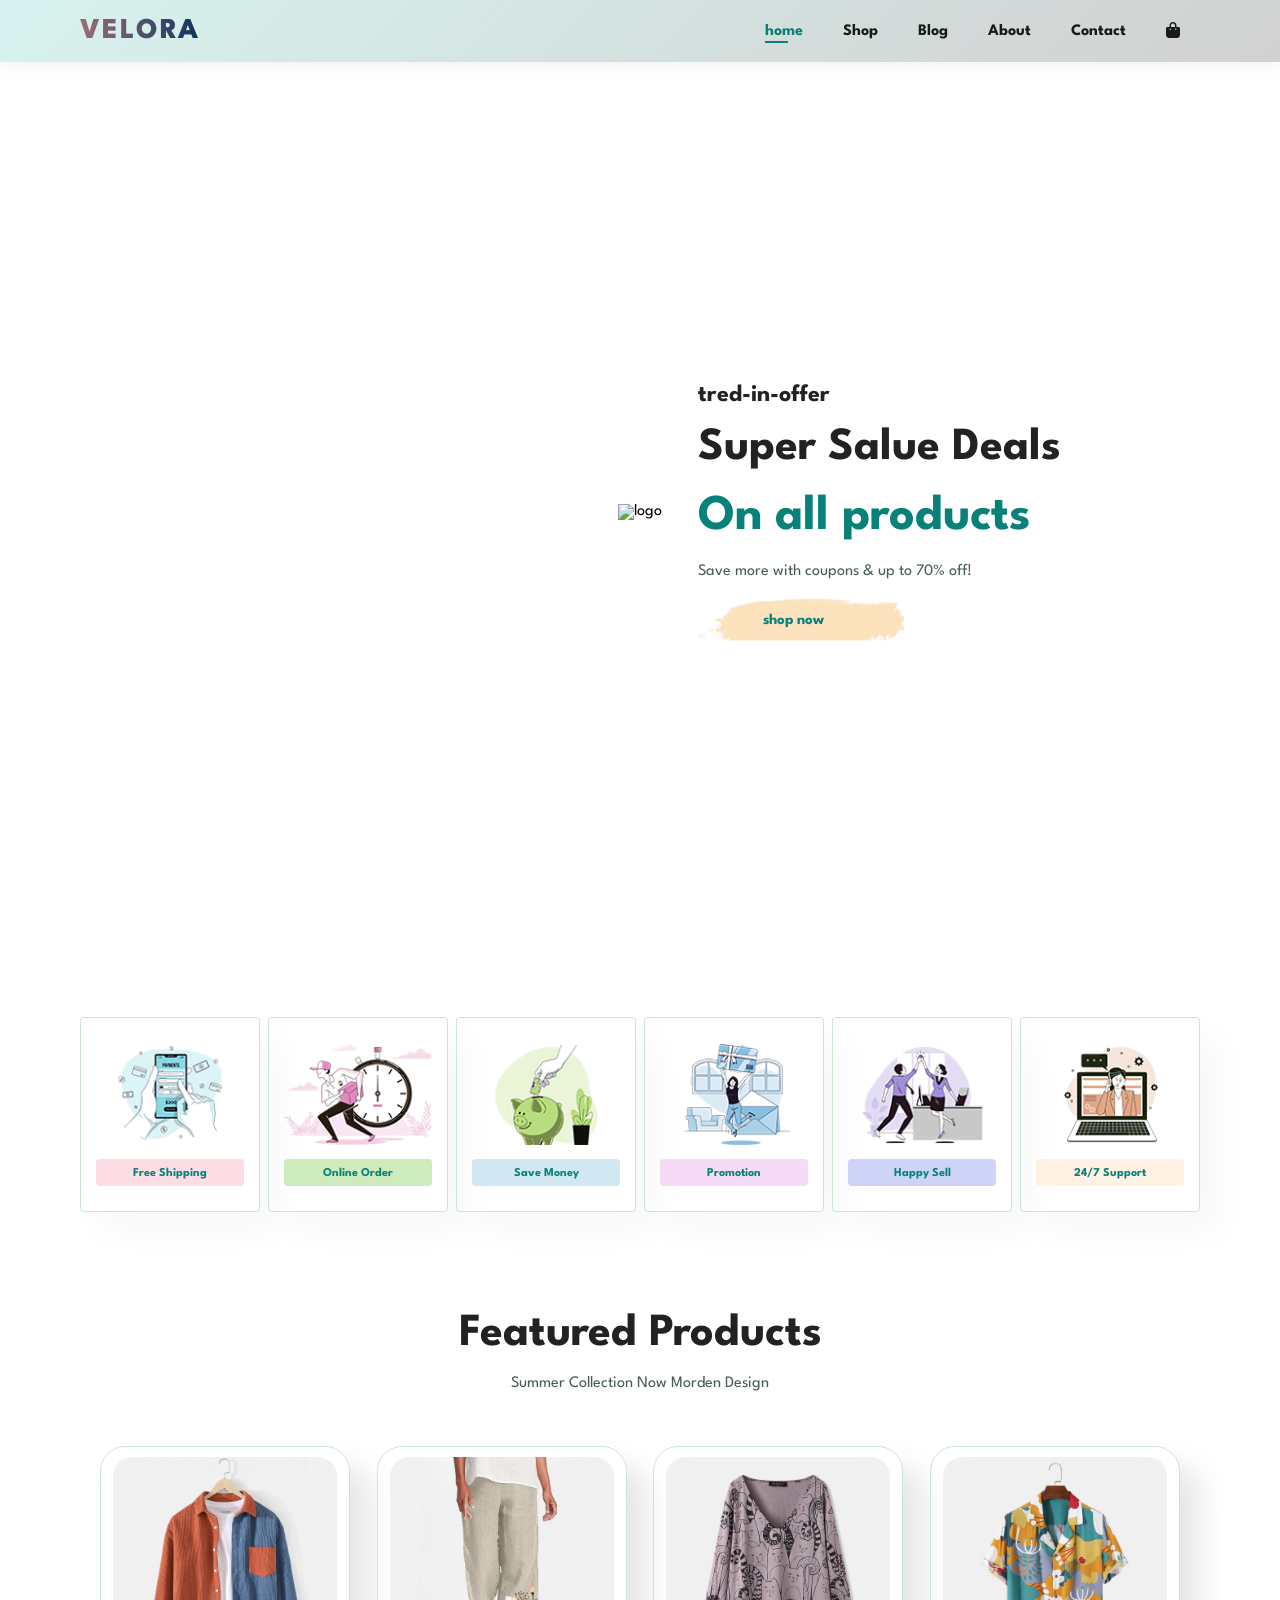
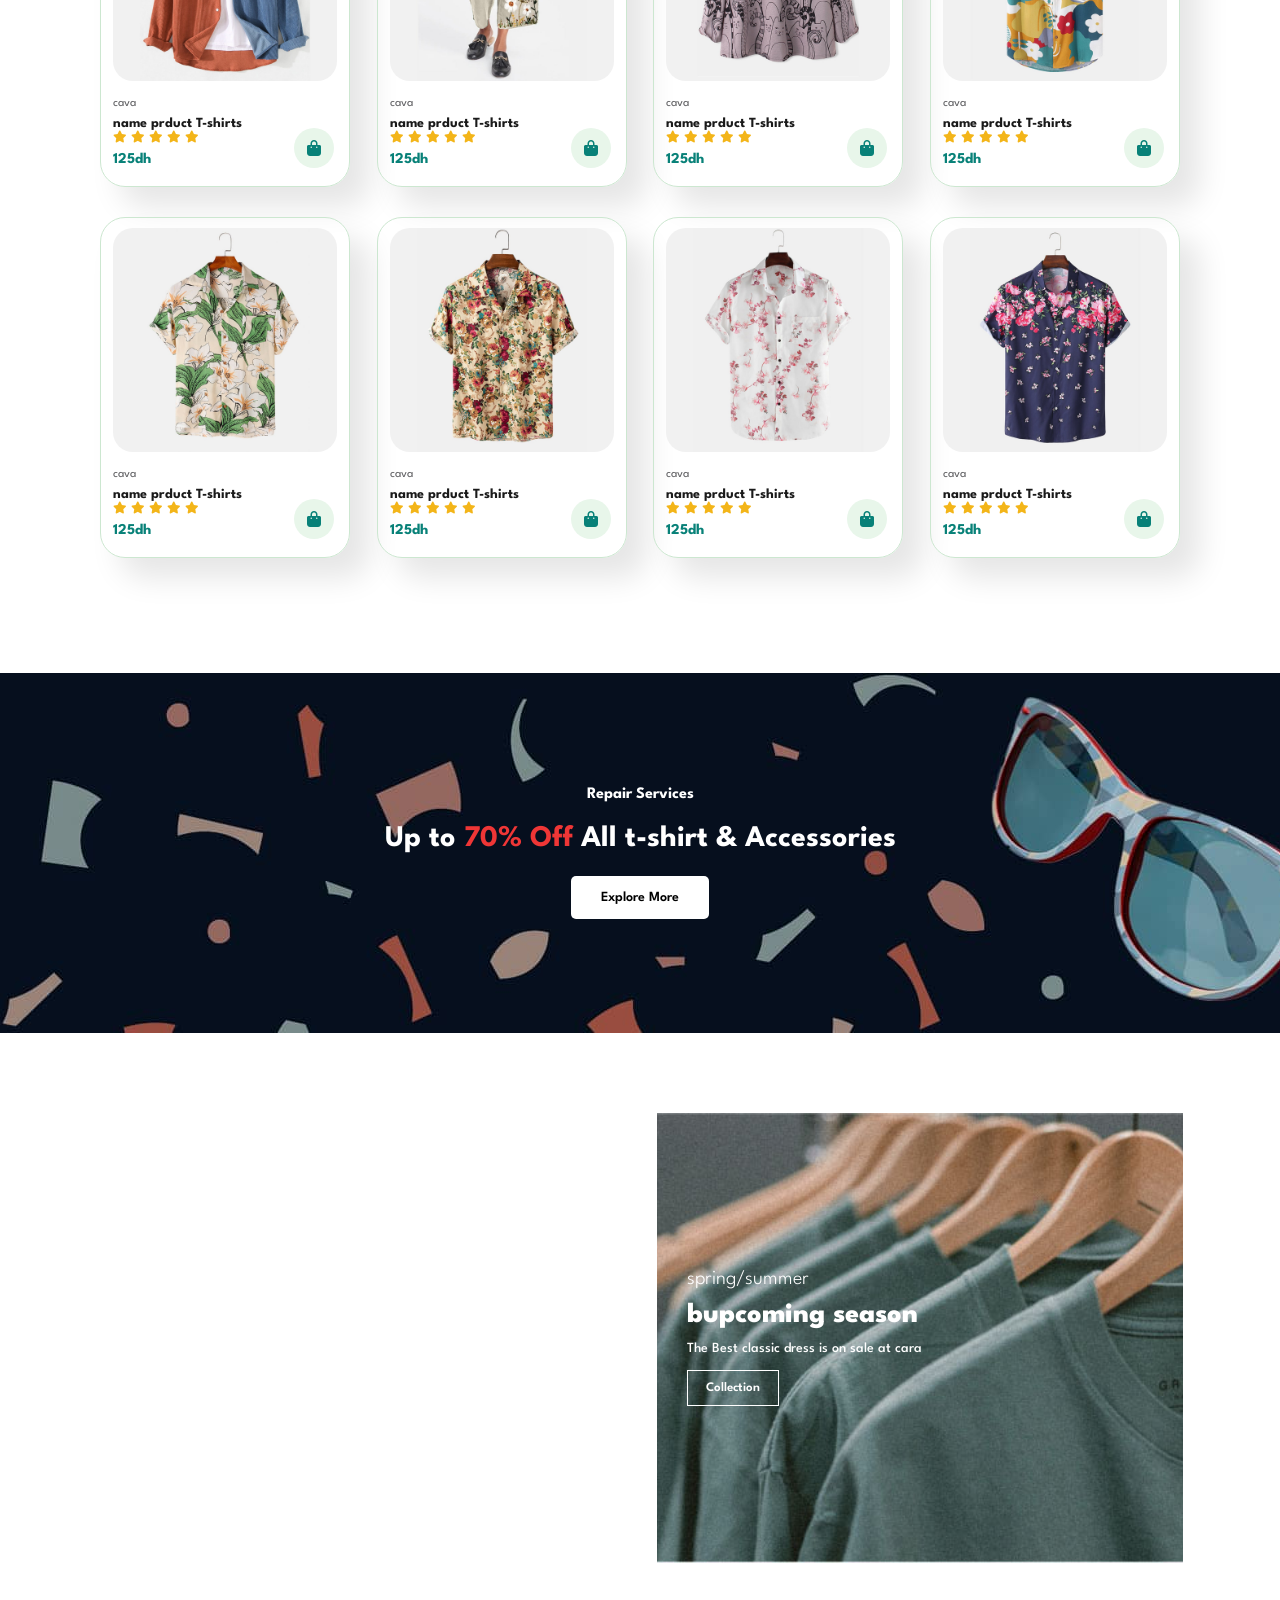
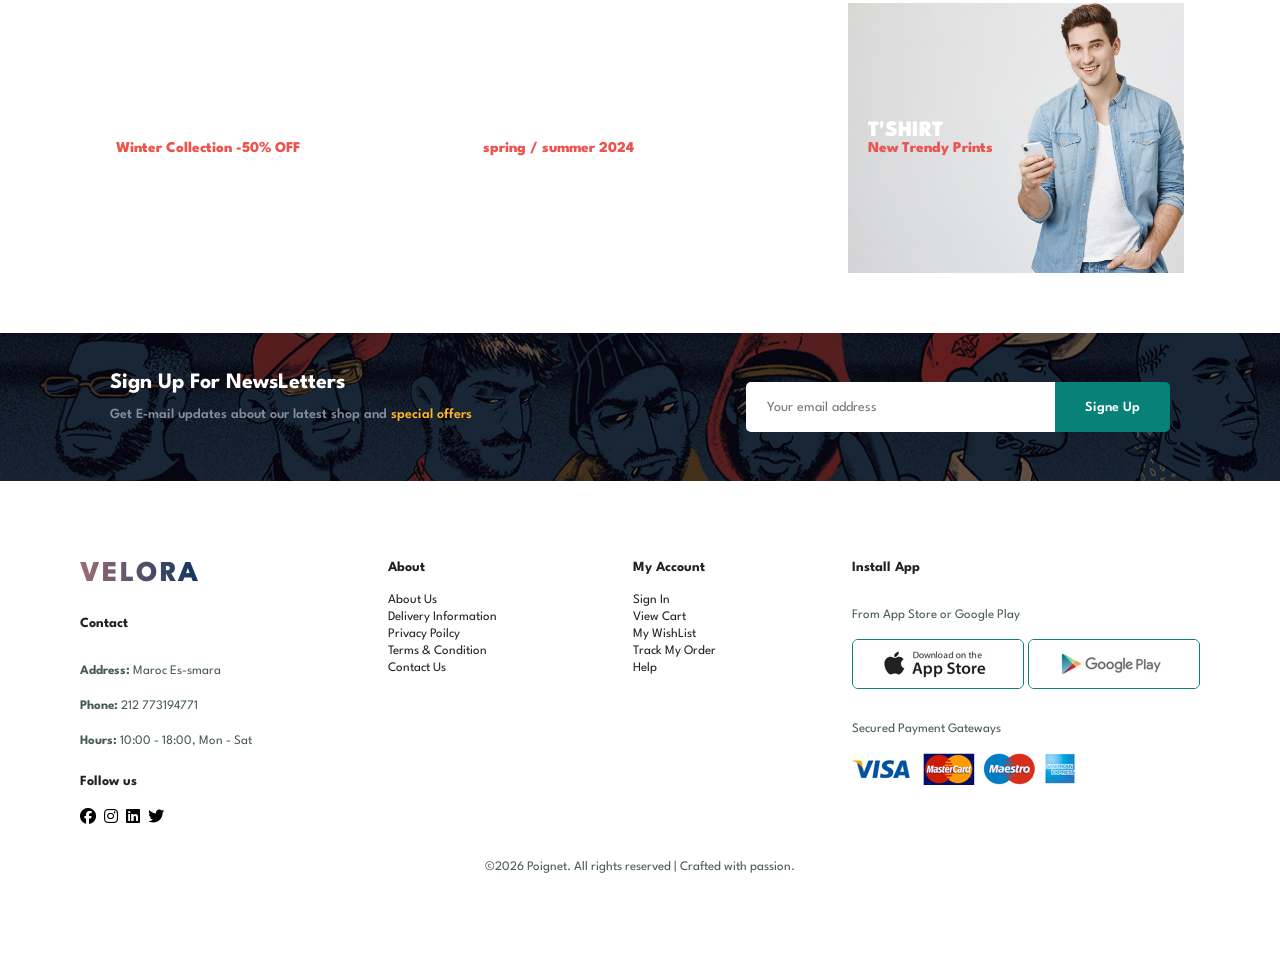
==== commit 73e22512: "ajoute code js" ====
--- a/MarketHub/index.html
+++ b/MarketHub/index.html
@@ -11,13 +11,13 @@
       href="https://cdnjs.cloudflare.com/ajax/libs/font-awesome/6.5.1/css/all.min.css"
     />
     <!-- favicon -->
-    <link rel="icon" href="../img/favicon.ico" />
+    <link rel="icon" href="img/favicon.ico" />
     <!-- css style -->
     <link rel="stylesheet" href="./CSS/style.css" />
     <link rel="stylesheet" href="CSS/responsive.css">
   </head>
 
-  <body>
+  <body id="home">
     <!-- Header -->
     <header id="header">
       <a href="#" class="logo">Velora</a>
@@ -51,7 +51,7 @@
           <h2 class="select-none">Super Salue Deals</h2>
           <h1 class="select-none">On all products</h1>
           <p class="select-none">Save more with coupons & up to 70% off!</p>
-          <button>shop now</button>
+          <button onclick="go()">shop now</button>
         </div>
       </div>
     </section>
@@ -319,14 +319,7 @@
         <p>©2026 Poignet. All rights reserved | Crafted with passion.</p>
       </div>
     </footer>
-    <script>
-      let pro=document.getElementsByClassName("pro");
-      for(let i=0; i<pro.length;i++){
-          pro[i].addEventListener("click",()=>{
-              window.location.href="subpages/sproduct.html";
-          })
-      }
+    <script src="js/main.js" defer>
     </script>
-    <script src="js/main.js"></script>
   </body>
 </html>
--- a/MarketHub/CSS/style.css
+++ b/MarketHub/CSS/style.css
@@ -89,8 +89,8 @@
   justify-content: space-between;
   align-items: center;
   padding: 18px 80px;
-  background: linear-gradient(135deg,var(--primary-color),#beebe56b);
-  box-shadow: 0 4px 20px rgba(0, 0, 0, 0.03);
+  background: linear-gradient(135deg,#beebe59d,#4444443f);
+  box-shadow: 0 4px 20px rgba(0, 0, 0, 0.06);
   position: sticky;
   top: 0;
   left: 0;
@@ -100,7 +100,7 @@
   font-size: 1.8rem;
   text-decoration: none;
   font-weight: 800;
-  background: linear-gradient(90deg,#9e4554,#0f3460);
+  background: linear-gradient(90deg,#9e6c75,#0f3460);
   text-transform: uppercase;
   letter-spacing: 2px;
   -webkit-background-clip: text;
@@ -540,7 +540,7 @@
 }
 /* shop */
 #page-header{
-  background: url(../img/banner/b1.jpg) center/cover;
+  background: url(../img/about/banner.png) center/cover;
   height: 40vh;
   width: 100%;
   display: flex;
@@ -619,6 +619,284 @@
 }
 #prodetails .single-pro-details span{
   line-height: 25px;
+}
+/* blog */
+#page-header.blog-header{
+  background: url(../img/banner/b19.jpg) center/cover;
+}
+#blog{
+  padding: 150px 150px 0 150px;
+}
+#blog .blog-box{
+  display: flex;
+  align-items: center;
+  width: 100%;
+  position: relative;
+  padding-bottom: 90px;
+}
+#blog .blog-img{
+  width: 50%;
+  margin-right: 40px;
+  z-index: 2;
+}
+#blog .blog-img img{
+  width: 100%;
+  height: 300px;
+  object-fit: cover;
   
 }
-
+#blog .blog-details{
+  width: 50%;
+}
+
+#blog .blog-details a{
+  text-decoration: none;
+  font-size: 11px;
+  color: #000;
+  font-weight: 700;
+  position: relative;
+}
+#blog .blog-details a::after{
+  content: "";
+  width: 50px;
+  height: 1px;
+  background-color: #000;
+  position: absolute;
+  top: 4px;
+  right: -60px;
+  transition: all 0.3s ease;
+}
+#blog .blog-details a:hover{
+  color: var(--primary-color);
+}
+#blog .blog-details a:hover::after{
+  background-color: var(--primary-color);
+}
+#blog .blog-box h1{
+  position: absolute;
+  top: -40px;
+  left: 0;
+  font-size: 70px;
+  font-weight: 700;
+  color: #c9cbce;
+  z-index:-9;
+}
+/* about */
+#page-header.about-header{
+  background:url(../img/about/banner.png) center/cover ;
+}
+#about-header {
+  display: flex;
+  align-items: center;
+  padding: 100px 50px 100px 20px;
+}
+#about-header img{
+  width: 50%;
+  height: auto;
+}
+#abour-header div{
+  padding-left: 40px;
+}
+#about-app{
+  text-align: center;
+}
+#about-app .video{
+  width: 70%;
+  height: 100%;
+  margin: 30px auto 0 auto;
+}
+#about-app .video video{
+  width: 100%;
+  height: 100%;
+  border-radius: 20px;
+}
+/* contact */
+#page-header.contact-header{
+  background: url(../img/about/banner.png) center/cover;
+  
+}
+#contact-details{
+  display: flex;
+  align-items: center;
+  justify-content: space-between;
+}
+#contact-details .details{
+  width: 40%;
+}
+#contact-details .details span{
+  font-size: 12px;
+}
+#contact-details .details h2,
+#form-details form h2{
+  font-size: 26px;
+  line-height: 35px;
+  padding: 20px 0;
+}
+#contact-details .details h3{
+  font-size: 16px;
+  padding-bottom: 15px ;
+}
+#contact-details .details li{
+  list-style: none;
+  display: flex;padding: 10px 0;
+}
+#contact-details .details li i{
+  font-size: 14px;
+  padding-right: 22px;
+}
+#contact-details .details li p{
+  margin: 0;
+  font-size: 14px;
+}
+#contact-details .map{
+  width: 55%;
+  height: 400px;
+}
+#contact-details .map iframe{
+  width: 100%;
+  height: 100%;
+}
+#form-details{
+  display: flex;justify-content: space-between;
+  margin: 30px;padding: 80px;
+  border: 1px solid #e1e1e1;
+}
+#form-details form{
+  width: 65%;
+  display: flex;
+  flex-direction: column;
+  align-items: flex-start;
+ 
+}
+#form-details form span{
+  font-size: 12px;
+}
+#form-details form input,
+#form-details form textarea{
+  width: 100%;
+  padding: 12px 15px ;
+  outline: none;
+  margin-bottom: 20px;
+  border: 1px solid #e1e1e1;
+}
+#form-details form button{
+  background-color: var(--primary-color);
+  color: white;
+}
+#form-details .people div{
+  padding: 25px;
+  display: flex;
+  align-items: flex-start;
+}
+#form-details .people div img{
+  width: 65px;
+  height: 65px;
+  object-fit: cover;
+  margin-right: 15px;
+}
+#form-details .people div p{
+  margin: 0;
+  font-size: 13px;
+  line-height: 25px;
+}
+#form-details .people div p span{
+  display: block;
+  font-size: 16px;
+  font-weight: 600;
+  color: #000;
+}
+/* cart */
+#cart{
+  overflow-x: auto;
+}
+#cart table{
+  width: 100%;
+  border-collapse: collapse;
+  table-layout: fixed;
+  white-space: nowrap;
+}
+#cart table img{
+  width: 70px;
+}
+#cart table td{
+  width: 150px;
+  text-align: center;
+}
+#cart table td:nth-child(1){
+  width: 100px;
+  text-align: center;
+}
+#cart table td:nth-child(3){
+  width: 250px;
+  text-align: center;
+}
+#cart table td:nth-child(5) input{
+  width: 70px;
+  padding: 10px 5px 10px 15px;
+}
+#cart table thead{
+  border: 1px solid #e2e9e1;
+  border-left: none;
+  border-right: none;
+}
+#cart table thead td{
+  font-weight: 700;
+  text-transform: uppercase;
+  font-size: 13px;
+  padding: 18px 0;
+}
+#cart table tbody tr td{
+  padding-top: 15px;
+
+}
+#cart table tbody td{
+  font-size: 13px;
+}
+#cart-add{
+  display: flex;
+  flex-wrap: wrap;
+  justify-content: space-between;
+
+}
+#coupon{
+  width: 50%;
+  margin-bottom: 30px;
+
+}
+#coupon h3,
+#subtotal h3{
+  padding-bottom: 15px;
+}
+#coupon input{
+  padding: 10px 20px;
+  outline: none;
+  width: 60%;
+  margin-right: 10px;
+  border: 1px solid #e2e9e1;
+}
+#coupon button,
+#subtotal button{
+  background-color: var(--primary-color);
+  color: white;
+  padding: 12px 20px;
+}
+#subtotal{
+  width: 50%;
+  margin-bottom: 30px;
+  border: 1px solid #e2e9e1;
+  padding: 30px;
+}
+#subtotal table{
+  border-collapse: collapse;
+  width: 100%;
+  margin-bottom: 20px;
+}
+#subtotal table td{
+  width: 50%;
+  border: 1px solid #e2e9e1;
+  padding: 10px;
+  font-size: 13px;
+}
+
+
+
--- a/MarketHub/CSS/responsive.css
+++ b/MarketHub/CSS/responsive.css
@@ -93,6 +93,15 @@
     footer{
         margin: 0;
     }
+    /* contact */
+    #form-details{
+        padding: 40px;
+    }
+    /* contact */
+    #form-details form{
+        width: 50%;
+    }
+    
 }
 /* mobile*/
 @media screen and (max-width:477px) {
@@ -154,4 +163,76 @@
     footer .copyright{
         text-align: start;
     }
+    #prodetails{
+        flex-direction: column;
+    }
+    #prodetails .single-pro-details{
+        width: 100%;
+    }
+    #prodetails .single-pro-image{
+        width: 100%;
+        margin-right: 0;
+    }
+    /* blog page*/ 
+    #blog{
+        padding: 100px 20px 0 20px;
+    }
+    #blog .blog-box{
+        flex-direction: column;
+        align-items: flex-start;
+    }
+    #blog .blog-img{
+        margin-right: 0;
+        width: 100%;
+        margin-bottom: 30px;
+    }
+    #blog .blog-details{
+        width: 100%;
+    }
+    /* About */
+    .about-header p{
+        font-size: 12px;
+    }
+    #about-header{
+        flex-direction: column;
+        padding: 30px 20px 30px 20px;
+    } 
+    #about-header img{
+        width: 100%;
+    }
+    #about-app .video{
+        width: 100%;
+    }
+    /* contact*/
+    /* contact */
+    #contact-details{
+        flex-direction: column;
+    }
+    #contact-details .details{
+        width: 100%;
+        margin-bottom: 30px;
+    }
+    #contact-details .map{
+        width: 100%;
+    }
+    #form-details{
+        margin: 10px;
+        padding: 30px 10px;
+        flex-wrap: wrap;
+    }
+    #form-details form{
+        width: 100%;
+        margin-bottom: 30px;
+    }
+    /* cart*/
+    #cart-add{
+        flex-direction: column;
+    }
+    #coupon{
+        width: 100%;
+    }
+    #subtotal{
+        width: 100%;
+        padding: 20px;
+    }
 }
